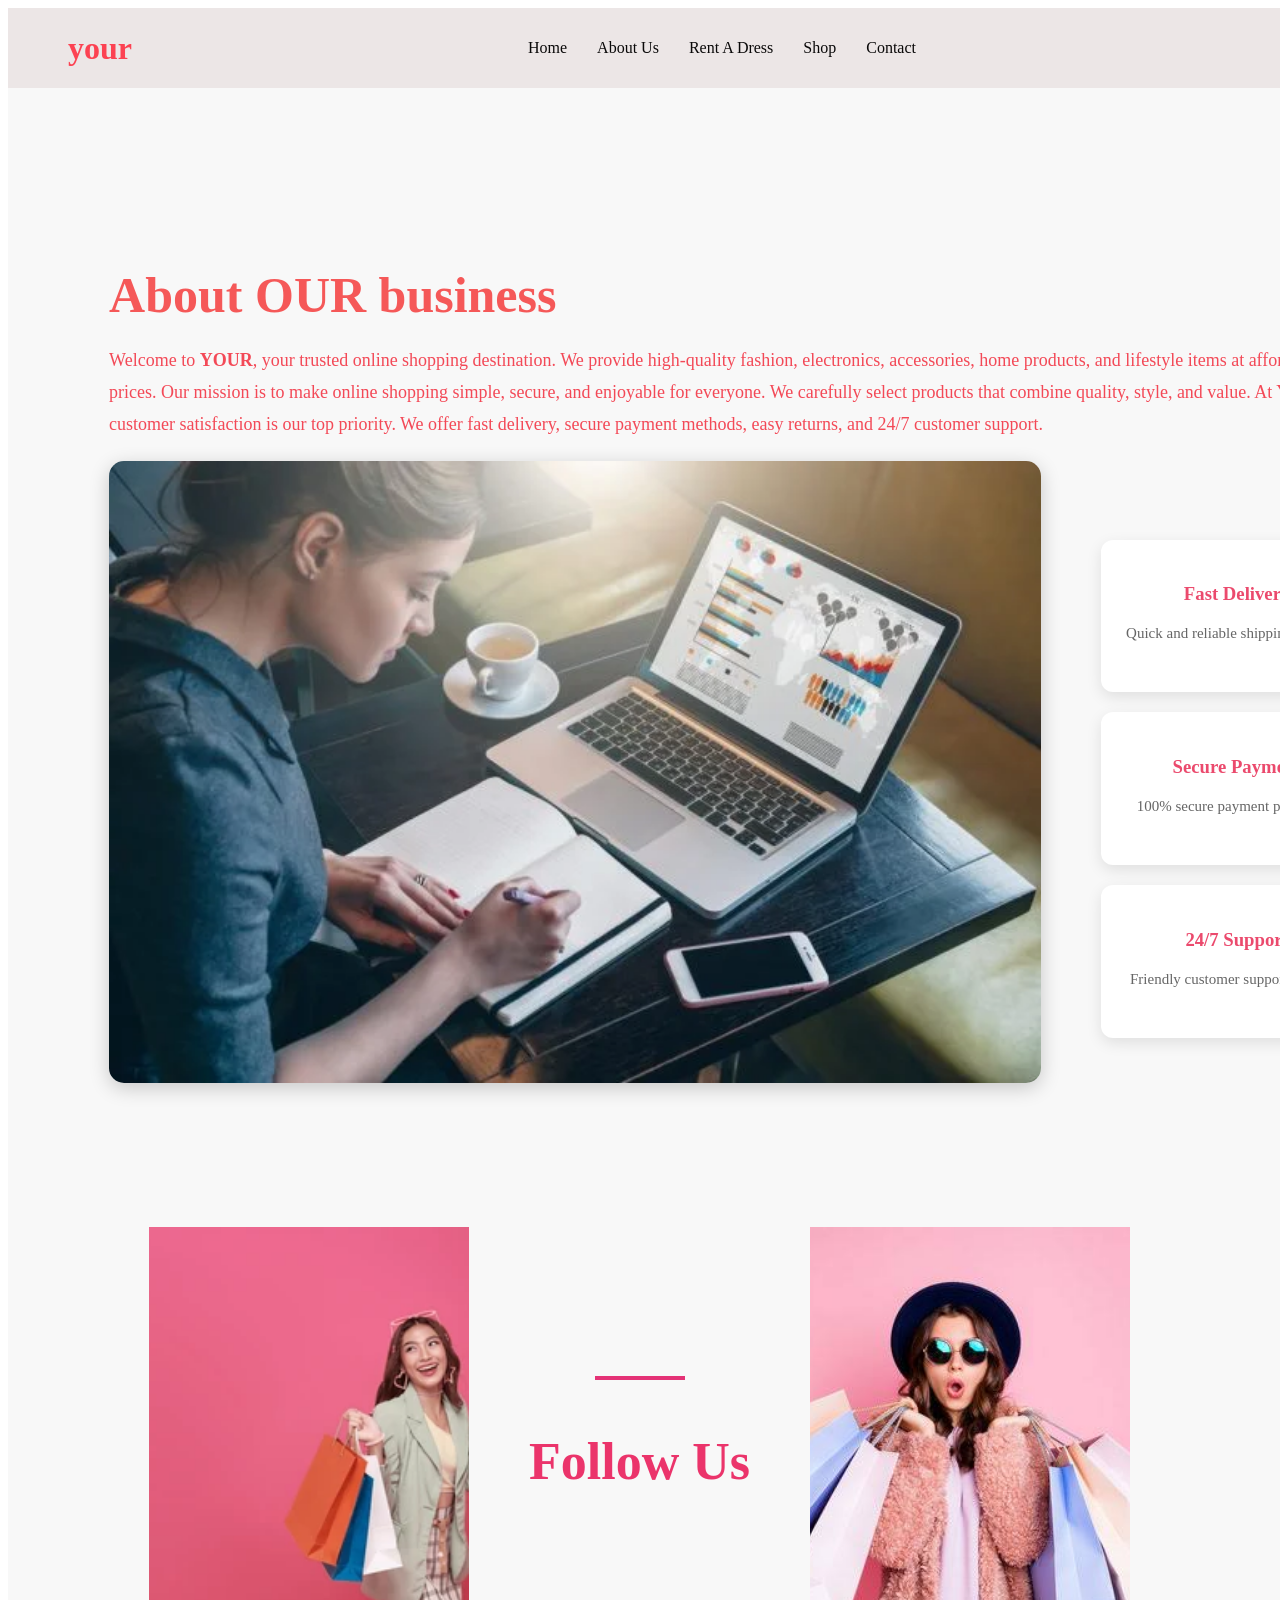
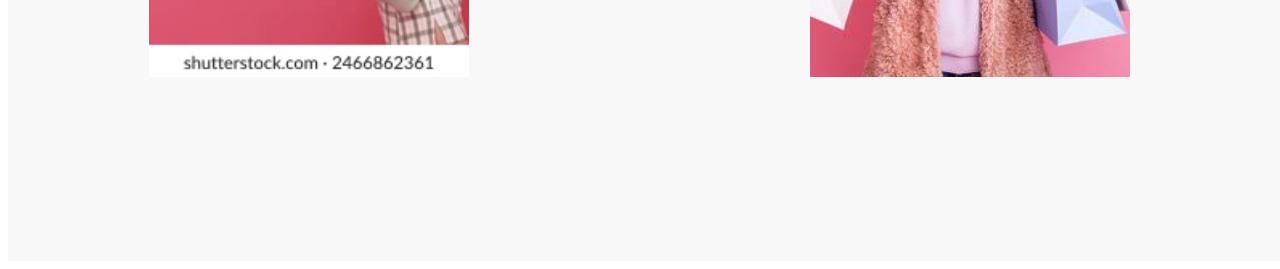
==== about us.html @ 6920d7dd "Add files via upload" ====
<!DOCTYPE html>
<html lang="en">
<head>
    <meta charset="UTF-8" />
    <meta name="viewport" content="width=device-width, initial-scale=1.0"/>
    <title>Dress Rental Website</title>
    <link rel="stylesheet" href="about us.css">
</head>

<!-- HEADER -->
<header>
    <div class="logo">your</div>
    <nav>
        <ul>
            <li><a href="index.html">Home</a></li>
            <li><a href="about us.html">About Us</a></li>
            <li><a href="rent.html">Rent A Dress</a></li>
            <li><a href="refresh.html">Shop</a></li>
            <li><a href="contact.html">Contact</a></li>
        </ul>
    </nav>

    <div class="header-icons">
        <i class="fa-solid fa-magnifying-glass"></i>
        <i class="fa-solid fa-cart-shopping"></i>
        <i class="fa-solid fa-user"></i>
    </div>
</header>
      
    </div>


<section class="about-us" id="about">

    
       <br>
       <br>
       <div class="about-content">

        <h1>About OUR business</h1>

        <p>
            Welcome to <strong>YOUR</strong>, your trusted online shopping destination.
            We provide high-quality fashion, electronics, accessories,
            home products, and lifestyle items at affordable prices.
            Our mission is to make online shopping simple, secure,
            and enjoyable for everyone. We carefully select products
            that combine quality, style, and value.
            At YOUR, customer satisfaction is our top priority.
            We offer fast delivery, secure payment methods,
            easy returns, and 24/7 customer support.
        </p>
        <div class="about-container">
        
            <div class="about-image">
                <img src="Profitable.webp" alt="About YOUR Store">
            </div>

        <div class="about-features">

            <div class="feature-box">
                <i class="fa-solid fa-truck-fast"></i>
                <h3>Fast Delivery</h3>
                <p>Quick and reliable shipping services.</p>
            </div>

            <div class="feature-box">
                <i class="fa-solid fa-credit-card"></i>
                <h3>Secure Payment</h3>
                <p>100% secure payment protection.</p>
            </div>

            <div class="feature-box">
                <i class="fa-solid fa-headset"></i>
                <h3>24/7 Support</h3>
                <p>Friendly customer support anytime.</p>
            </div>

        </div>
        <!DOCTYPE html>


<section class="follow">

<div class="image">
<img src="happy.webp" alt="">
</div>

<div class="content">

<div class="line"></div>

<h1>Follow Us</h1>

<div class="icons">
<a href="#"><i class="fab fa-facebook-f"></i></a>
<a href="#"><i class="fab fa-twitter"></i></a>
<a href="#"><i class="fab fa-instagram"></i></a>
<a href="#"><i class="fab fa-google-plus-g"></i></a>
</div>

</div>

<div class="image">
<img src="images.jpg" alt="">
</div>

</section>

</body>
</html>

    </div>


</div>

</section>
---- about us.css ----
/* HEADER */

header{
    width:100%;
    background:rgb(236, 230, 230);
    color:white;
    display:flex;
    justify-content:space-between;
    align-items:center;
    padding:15px 60px;
    position:sticky;
    top:0;
    z-index:1000;
}

.logo{
    font-size:32px;
    font-weight:bold;
    color:#fc4252;
}

nav ul{
    display:flex;
    list-style:none;
}

nav ul li{
    margin:0 15px;
}

nav ul li a{
    color:rgb(10, 9, 9);
    text-decoration:none;
    transition:0.3s;
}

nav ul li a:hover{
    color:#e4505c;
}

.header-icons i{
    margin-left:20px;
    cursor:pointer;
    font-size:18px;
    color:rgb(243, 67, 97);
}


/* ABOUT */

.about{
    padding:50px 50px;
    background:#222;
    color:white;
    text-align:center;
}

.about h2{
    font-size:40px;
    margin-bottom:20px;
}

.about p{
    max-width:800px;
    margin:auto;
    line-height:1.8;
}


/* ABOUT US */

.about-us{
    width:100%;
    padding:100px 8%;
    background:#f8f8f8;
}

.about-container{
    display:flex;
    align-items:center;
    justify-content:space-between;
    gap:60px;
    flex-wrap:wrap;
}

.about-image{
    flex:1;
    width: 50%;
    
}

.about-image img{
    width:100%;
    border-radius:15px;
    box-shadow:0 5px 20px rgba(0,0,0,0.2);
}

.about-content{
    flex:1;
}

.about-content h1{
    font-size:50px;
    color:rgb(245, 88, 88);
    margin-bottom:20px;
}

.about-content p{
    font-size:18px;
    line-height:1.8;
    color:rgb(243, 73, 87);
    margin-bottom:20px;
}

.about-features{
    display:grid;
    grid-template-columns:repeat(auto-fit, minmax(180px,1fr));
    gap:20px;
    margin-top:30px;
}

.feature-box{
    background:white;
    padding:25px;
    border-radius:12px;
    text-align:center;
    transition:0.3s;
    box-shadow:0 5px 15px rgba(0,0,0,0.1);
}

.feature-box:hover{
    transform:translateY(-10px);
}

.feature-box i{
    font-size:40px;
    color:#ff9800;
    margin-bottom:15px;
}

.feature-box h3{
    margin-bottom:10px;
    color:rgb(235, 74, 109);
}

.feature-box p{
    font-size:15px;
    color:#666;
}

/* RESPONSIVE */

@media(max-width:768px){

    .about-container{
        flex-direction:column;
    }

    .about-content h1{
        font-size:38px;
        text-align:center;
    }

    .about-content p{
        text-align:center;
    }

}

    
    .follow{
    display:flex;
    justify-content:center;
    align-items:center;
    padding:80px 40px;
    gap:60px;
    }
    
    .image img{
    width:320px;
    height:450px;
    object-fit:cover;
    }
    
    .content{
    text-align:center;
    }
    
    .line{
    width:90px;
    height:4px;
    background:#e43276;
    margin:0 auto 30px;
    }
    
    .content h1{
    font-size:52px;
    color:#eb346b;
    margin-bottom:40px;
    }
    
    .icons{
    display:flex;
    justify-content:center;
    gap:35px;
    }
    
    .icons a{
    font-size:28px;
    color:#1d2c5a;
    transition:.3s;
    }
    
    .icons a:hover{
    color:#2f5db7;
    transform:scale(1.2);
    }
    
    @media(max-width:768px){
    
    .follow{
    flex-direction:column;
    }
    
    .image img{
    width:100%;
    max-width:320px;
    height:auto;
    }
    
    .content h1{
    font-size:40px;
    }
    
    }
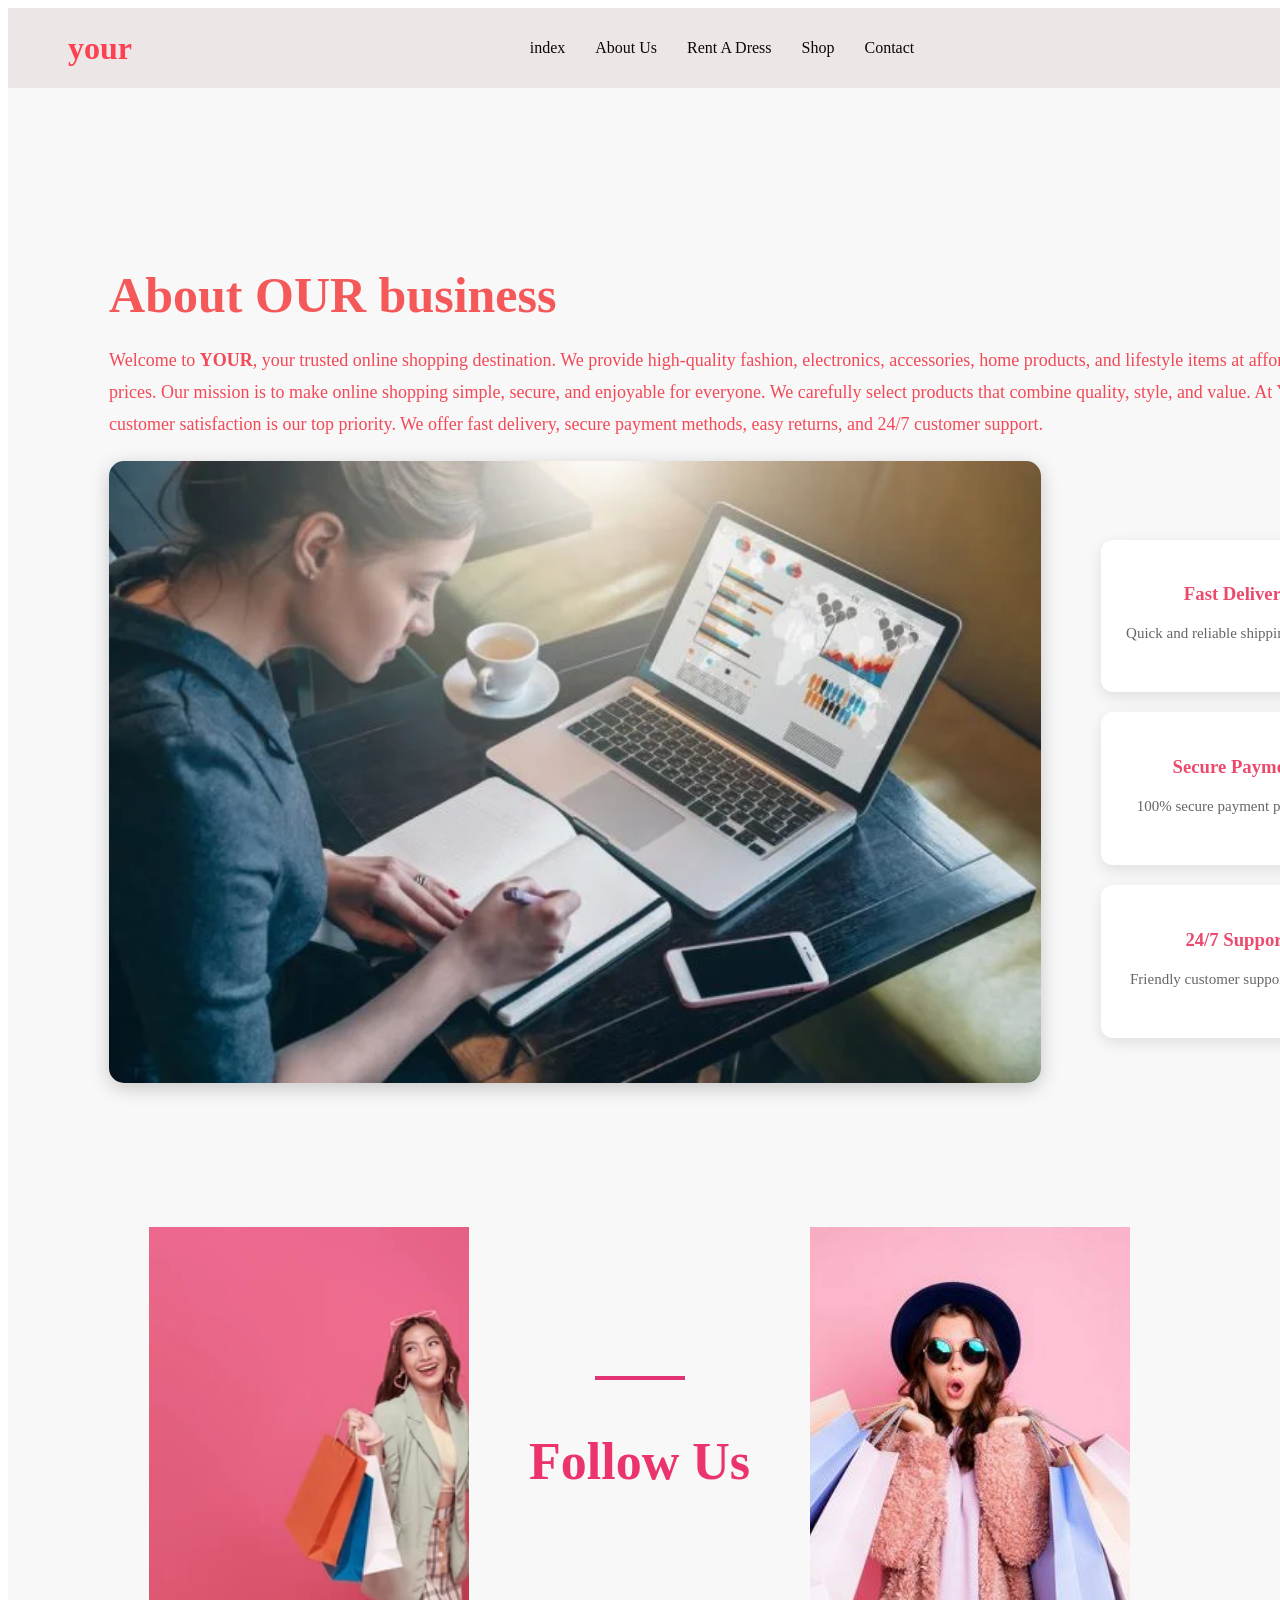
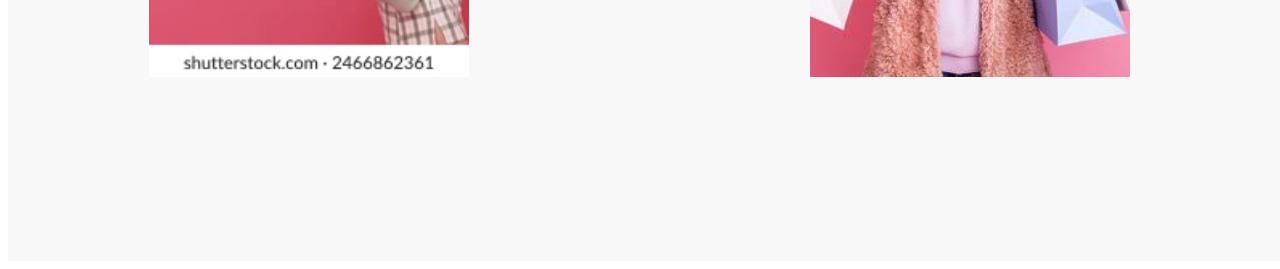
==== commit 112666d7: "Add files via upload" ====
--- a/about us.html
+++ b/about us.html
@@ -12,7 +12,7 @@
     <div class="logo">your</div>
     <nav>
         <ul>
-            <li><a href="index.html">Home</a></li>
+           <li><a href="index.html">index</a></li>
             <li><a href="about us.html">About Us</a></li>
             <li><a href="rent.html">Rent A Dress</a></li>
             <li><a href="refresh.html">Shop</a></li>
